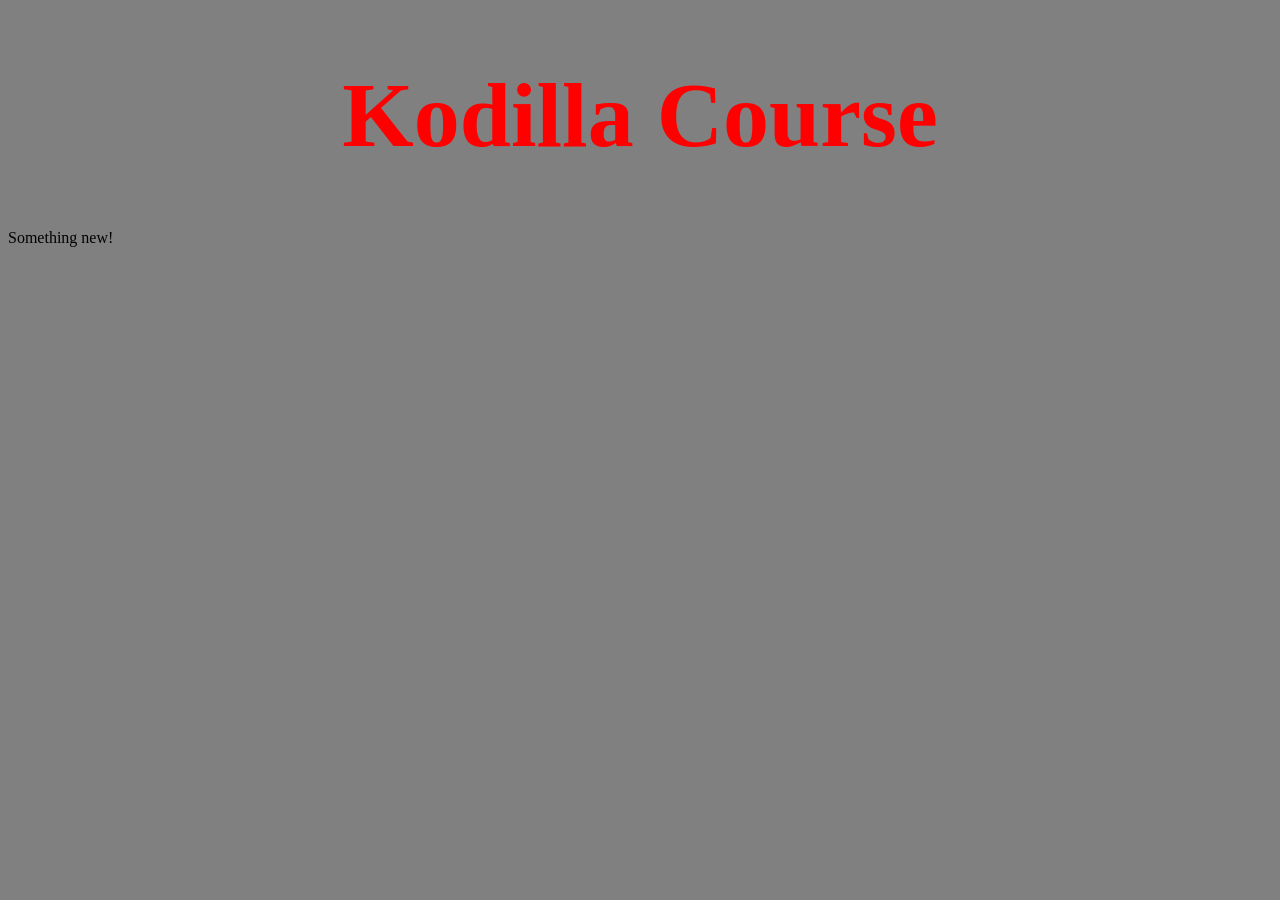
==== index.html @ dc6977e1 "16.1 Dodanie materiałów i zadań" ====
<!DOCTYPE html>
<html lang="en">
<head>
    <meta charset="UTF-8">
    <title>Title</title>
    <link rel="stylesheet" type="text/css" href="styles.css">
</head>
<body>
    <h1>Kodilla Course</h1>
    <p>Something new!</p>
</body>
</html>
---- styles.css ----
body {
    background-color: gray;
}

h1 {
    text-align: center;
    color: red;
    font-size: 92px;
}
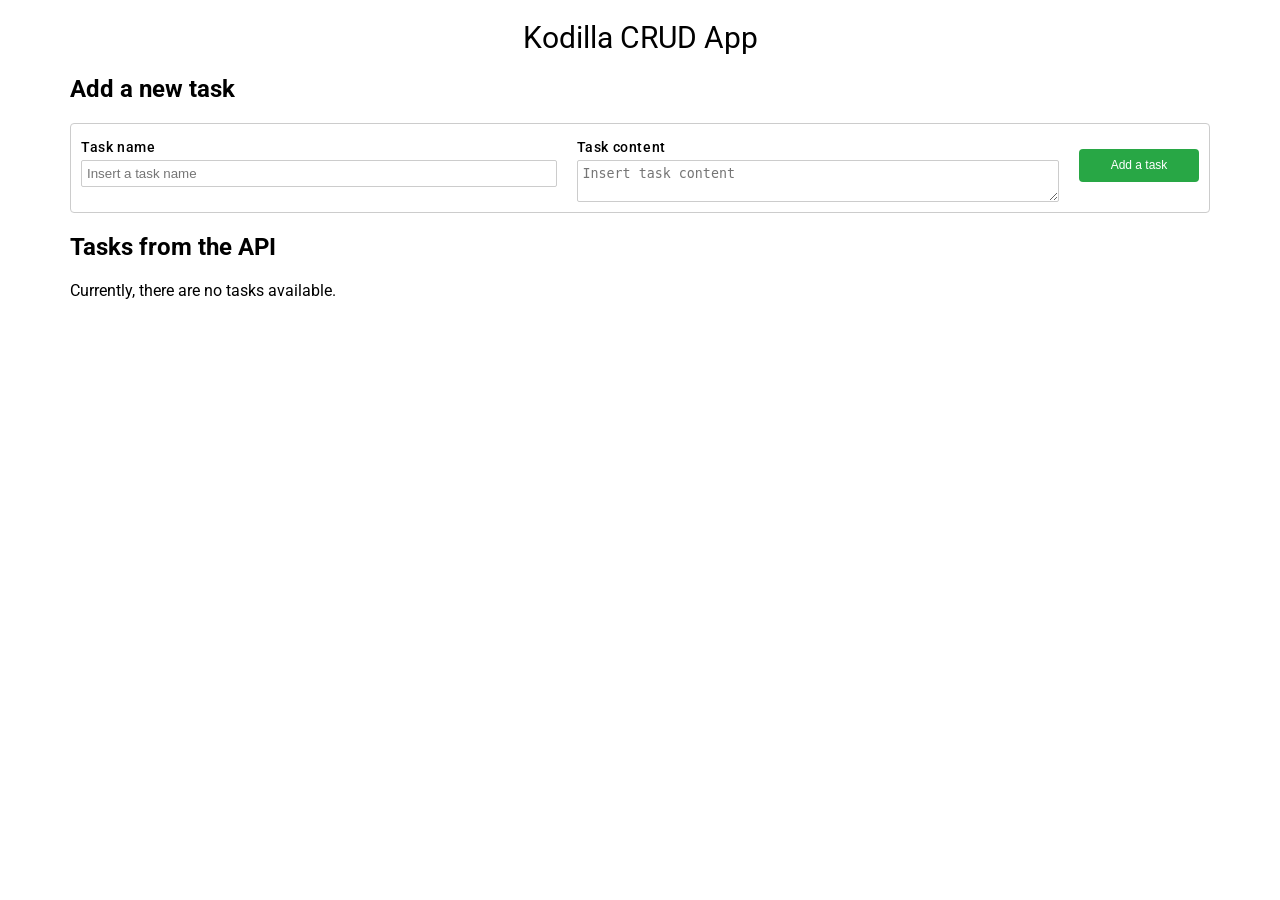
==== commit 9de6f40e: "16.2, 16.3, 16.4 Dodanie materiałów" ====
--- a/index.html
+++ b/index.html
@@ -2,11 +2,79 @@
 <html lang="en">
 <head>
     <meta charset="UTF-8">
-    <title>Title</title>
-    <link rel="stylesheet" type="text/css" href="styles.css">
+    <meta name="viewport" content="width=device-width, user-scalable=no, initial-scale=1.0, maximum-scale=1.0, minimum-scale=1.0">
+    <meta http-equiv="X-UA-Compatible" content="ie=edge">
+    <title>CRUD</title>
+    <link rel="stylesheet" href="styles.css">
+    <link href="https://fonts.googleapis.com/css?family=Roboto:400,400i,500,500i,700,700i&subset=latin-ext" rel="stylesheet">
 </head>
 <body>
-    <h1>Kodilla Course</h1>
-    <p>Something new!</p>
+<h1 class="kodilla-heading kodilla-heading--main">Kodilla CRUD App</h1>
+
+<main class="crud container">
+    <section class="datatable">
+        <h2>Add a new task</h2>
+        <form
+                class="datatable__row datatable__row--add"
+                method="POST"
+                action="http://localhost:8080/v1/tasks"
+                data-task-add-form
+        >
+            <fieldset class="datatable__row-section datatable__row-section--input-section">
+                <label class="datatable__input-label">
+                    Task name
+                </label>
+                <input type="text" name="title" placeholder="Insert a task name" required minlength="3">
+            </fieldset>
+
+            <fieldset class="datatable__row-section datatable__row-section--input-section">
+                <label class="datatable__input-label">
+                    Task content
+                </label>
+                <textarea name="content" placeholder="Insert task content" required minlength="3"></textarea>
+            </fieldset>
+
+            <fieldset class="datatable__row-section datatable__row-section--button-section">
+                <button type="submit" data-task-add-button class="datatable__button">Add a task</button>
+            </fieldset>
+        </form>
+    </section>
+    <section class="datatable">
+        <h2>Tasks from the API</h2>
+        <div class="datatable__tasks-container" data-tasks-container></div>
+    </section>
+</main>
+
+<div class="template" data-datatable-row-template>
+    <form class="datatable__row" data-task-id="0">
+        <fieldset class="datatable__row-section datatable__row-section--input-section" data-task-name-section>
+            <label class="datatable__input-label">
+                Task name
+            </label>
+            <input type="text" name="title" placeholder="Insert a new task name" data-task-name-input required minlength="3">
+            <p class="datatable__field-value" data-task-name-paragraph></p>
+
+        </fieldset>
+
+        <fieldset class="datatable__row-section datatable__row-section--input-section" data-task-content-section>
+            <label class="datatable__input-label">
+                Task content
+            </label>
+            <textarea name="title" placeholder="Insert new task content" data-task-content-input required minlength="3"></textarea>
+            <p class="datatable__field-value" data-task-content-paragraph></p>
+
+        </fieldset>
+
+        <fieldset class="datatable__row-section datatable__row-section--button-section">
+            <button type="button" data-task-submit-update-button class="datatable__button datatable__button--editing ">Submit update</button>
+            <button type="button" data-task-edit-abort-button class="datatable__button datatable__button--editing">Abort update</button>
+            <button type="button" data-task-edit-button class="datatable__button">Edit</button>
+            <button type="button" data-task-delete-button class="datatable__button">Delete</button>
+        </fieldset>
+    </form>
+</div>
+
+<script src="./jquery_sample/jquery-4.0.0.min.js"></script>
+<script src="script.js"></script>
 </body>
 </html>
--- a/styles.css
+++ b/styles.css
@@ -1,9 +1,145 @@
+html {
+    font-family: 'Roboto', sans-serif;
+    box-sizing: border-box;
+    font-size: 16px;
+    font-weight: normal;
+    margin: 0;
+    padding: 0; }
+
+input,
+textarea {
+    width: 100%;
+    padding: 5px;
+    margin: 0;
+    border-radius: 2px;
+    border: 1px solid #ccc; }
+
 body {
-    background-color: gray;
+    margin: 0;
+    padding: 0; }
+
+*,
+*::before,
+*::after {
+    box-sizing: inherit; }
+
+.crud {
+    margin-bottom: 20px; }
+
+.container {
+    padding-right: 15px;
+    padding-left: 15px;
+    margin-right: auto;
+    margin-left: auto; }
+
+@media (min-width: 768px) {
+    .container {
+        width: 750px; } }
+@media (min-width: 992px) {
+    .container {
+        width: 970px; } }
+@media (min-width: 1200px) {
+    .container {
+        width: 1170px; } }
+.kodilla-heading--main {
+    margin: 20px auto;
+    text-align: center;
+    font-size: 30px;
+    font-weight: 400; }
+
+.datatable__row {
+    display: flex;
+    flex-flow: row nowrap;
+    justify-content: flex-start;
+    align-items: stretch;
+    border: 1px solid #ccc;
+    border-bottom: none;
+    margin: 0; }
+
+.datatable__row:first-of-type {
+    border-top-left-radius: 4px;
+    border-top-right-radius: 4px; }
+
+.datatable__row:last-of-type {
+    border-bottom: 1px solid #ccc;
+    border-bottom-left-radius: 4px;
+    border-bottom-right-radius: 4px; }
+
+.datatable__row input,
+.datatable__row textarea {
+    display: none; }
+
+.datatable__row .datatable__button--editing {
+    display: none; }
+
+.datatable__row--editing input,
+.datatable__row--editing textarea {
+    display: block; }
+
+.datatable__row--editing .datatable__field-value {
+    display: none; }
+
+.datatable__row--editing .datatable__button {
+    display: none; }
+
+.datatable__row--editing .datatable__button--editing {
+    display: block; }
+
+.datatable__row--add input,
+.datatable__row--add textarea {
+    display: block; }
+
+.datatable__field-value {
+    margin-bottom: 0;
+    font-size: 14px; }
+
+.datatable__row-section {
+    border: none;
+    margin: 0;
+    padding: 10px;
+    flex-grow: 1; }
+
+.datatable__row-section--button-section {
+    margin-left: auto;
+    align-self: center;
+    flex-shrink: 1;
+    flex-grow: 0;
+    display: flex;
+    flex-flow: column nowrap;
+    justify-content: space-around;
+    align-items: center; }
+
+.datatable__input-label {
+    display: block;
+    text-align: left;
+    font-size: 14px;
+    margin: 5px auto;
+    font-weight: 500;
+    letter-spacing: 0.6px; }
+
+.datatable__button {
+    color: #fff;
+    background-color: #28a745;
+    display: block;
+    margin-bottom: 5px;
+    font-weight: 400;
+    text-align: center;
+    white-space: nowrap;
+    vertical-align: middle;
+    user-select: none;
+    border: 1px solid transparent;
+    padding: 8px 12px;
+    font-size: 12px;
+    min-width: 120px;
+    line-height: 1.25;
+    border-radius: 4px; }
+
+.datatable__tasks-container:empty {
+    position: relative; }
+
+.datatable__tasks-container:empty::after {
+    content: 'Currently, there are no tasks available.'; }
+
+.template {
+    display: none;
 }
-
-h1 {
-    text-align: center;
-    color: red;
-    font-size: 92px;
-}
